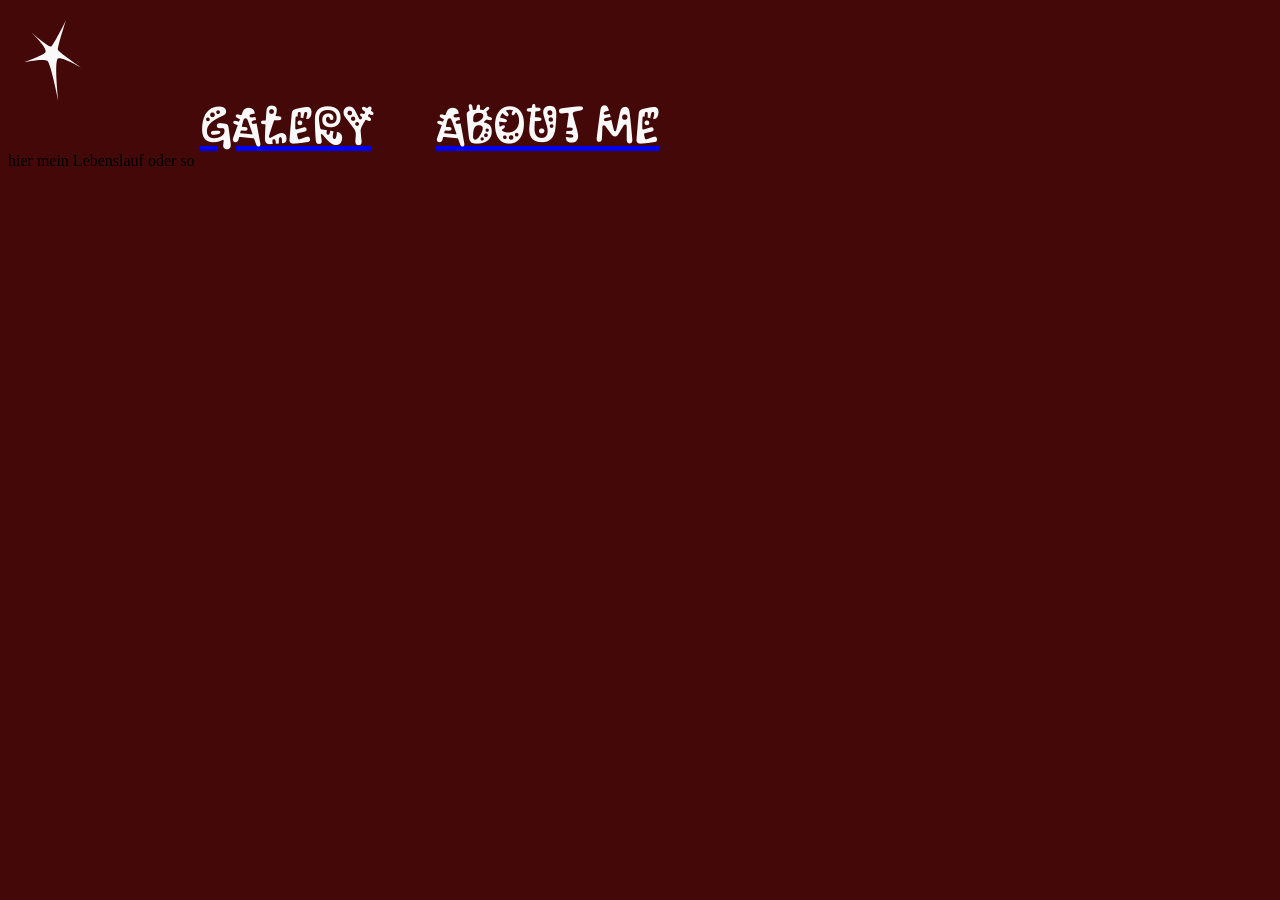
==== aboutme.html @ 047c6b5b "unterseiten" ====
<!DOCTYPE html>
<html lang="en">
<head>
    <meta charset="UTF-8">
    <meta name="viewport" content="width=device-width, initial-scale=1.0">
    <title>Websiteseminar</title>
    <link rel="stylesheet" href="./style.css">
</head>
<body>
    <div id="überschriften">
        <a href="./index.html">
            <img src="./images/stern1.svg" alt="Home" class="stern">
        </a>
        <a href="./Galery.html">
        <p> Galery</p>
        </a>
        <a href="./aboutme.html">
        <p>About me</p>
        </a>
    </div>
    <p>hier mein Lebenslauf oder so</p>
</body>
</html>
---- style.css ----
body{
    background-color: rgb(69, 8, 8);
}
#überschriften{
    display: flex;
    justify-content: left;
    align-items: flex-start;
    gap: 5vw;
    height: 10vw;
    line-height: 10vw;
}

#überschriften img{
    display: block;
    height: auto;
    width: 10vw;
}
#überschriften p{

    font-family: myfont1;
    color: #F9F9F9 ;
    font-size: 4vw;
}



@font-face {
    font-family: myfont1;
    src: url(./fonts/schrift1.ttf);
}
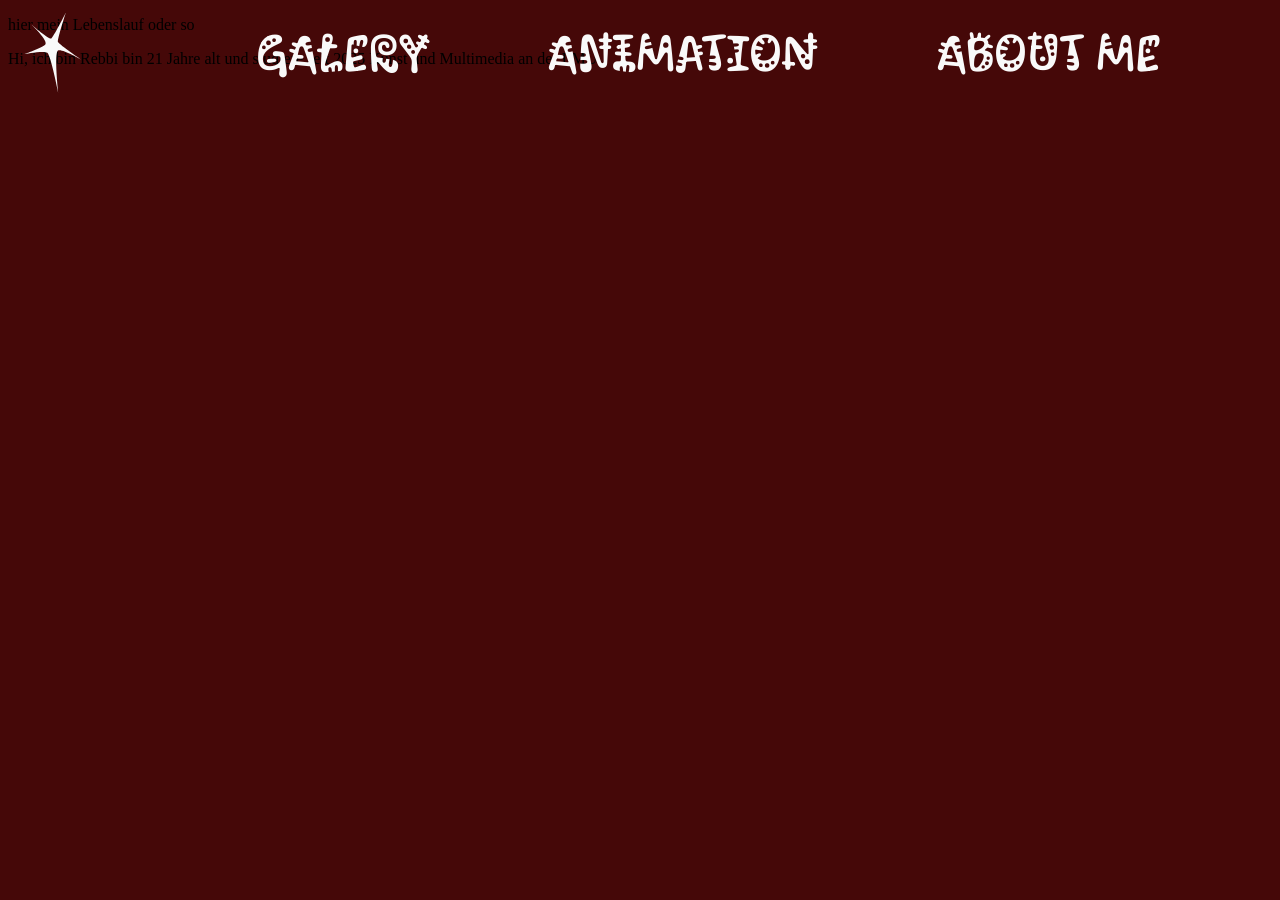
==== commit 415b3193: "Galerie" ====
--- a/aboutme.html
+++ b/aboutme.html
@@ -14,10 +14,19 @@
         <a href="./Galery.html">
         <p> Galery</p>
         </a>
+        <a href="./animation_page/animation.html"> 
+            <p>Animation</p>
+        </a>
         <a href="./aboutme.html">
         <p>About me</p>
         </a>
     </div>
     <p>hier mein Lebenslauf oder so</p>
+
+    <div id="Container">
+        <p>
+            Hi, ich bin Rebbi bin 21 Jahre alt und studiere seit 2025 Kunst und Multimedia an der LMU
+        </p>
+    </div>
 </body>
 </html>
--- a/style.css
+++ b/style.css
@@ -3,11 +3,14 @@
 }
 #überschriften{
     display: flex;
-    justify-content: left;
+    justify-content: space-between;
     align-items: flex-start;
+    width: 90%;
     gap: 5vw;
     height: 10vw;
-    line-height: 10vw;
+    position: fixed;
+    z-index: 10;
+    top: 0;
 }
 
 #überschriften img{
@@ -15,11 +18,25 @@
     height: auto;
     width: 10vw;
 }
+
 #überschriften p{
-
+    margin-top: 2vh;
     font-family: myfont1;
     color: #F9F9F9 ;
     font-size: 4vw;
+    text-align: right;
+    
+
+}
+a:link{
+    color: #F9F9F9 ;
+    text-decoration: none;
+}
+
+
+a:visited{
+    color: black;
+    text-decoration: underline;
 }
 
 
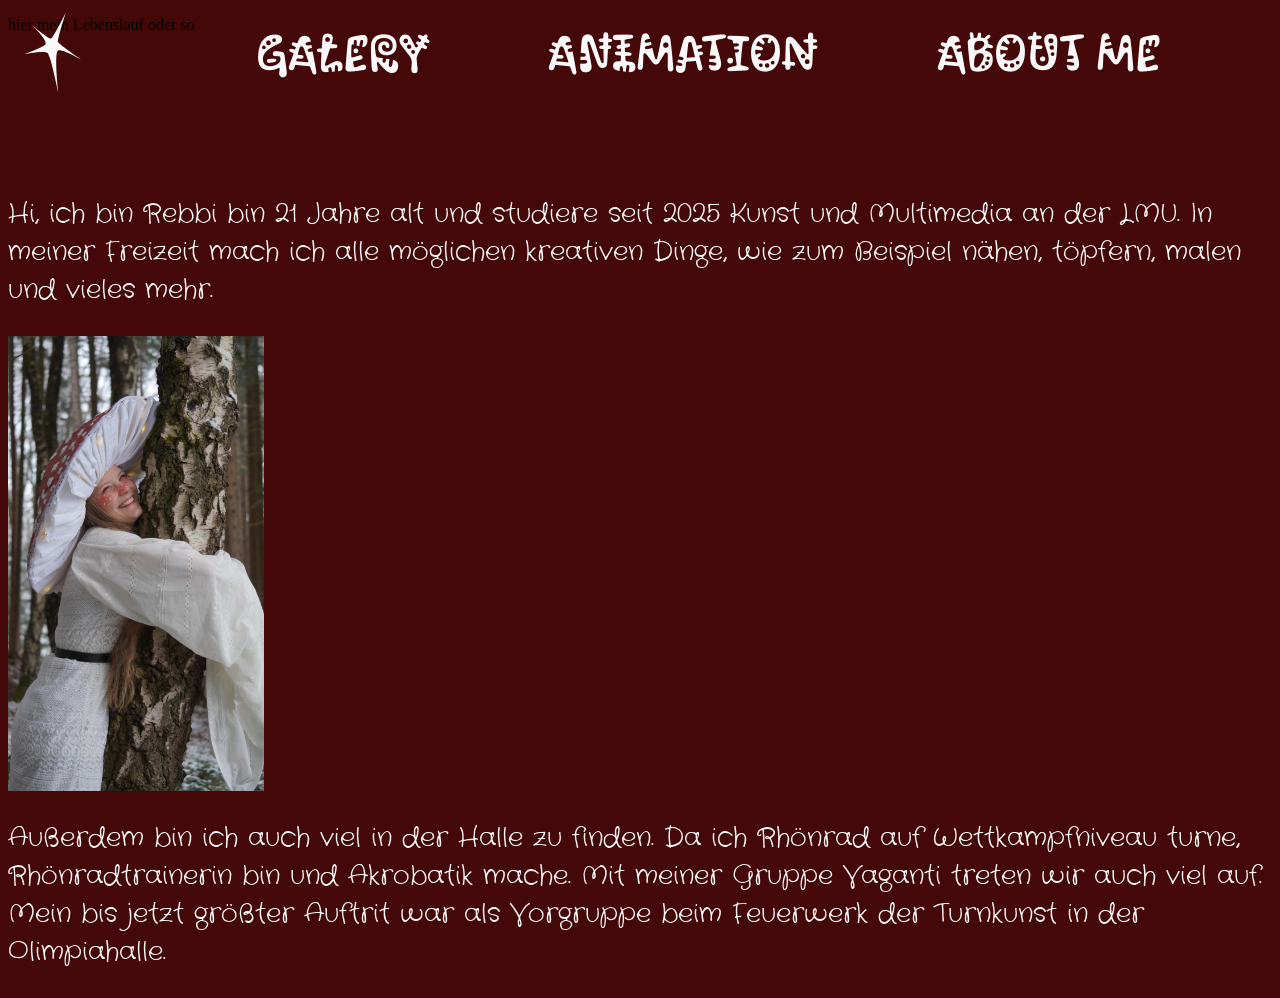
==== commit 642eed95: "about me" ====
--- a/aboutme.html
+++ b/aboutme.html
@@ -4,7 +4,7 @@
     <meta charset="UTF-8">
     <meta name="viewport" content="width=device-width, initial-scale=1.0">
     <title>Websiteseminar</title>
-    <link rel="stylesheet" href="./style.css">
+    <link rel="stylesheet" href="./astyle.css">
 </head>
 <body>
     <div id="überschriften">
@@ -23,9 +23,17 @@
     </div>
     <p>hier mein Lebenslauf oder so</p>
 
-    <div id="Container">
+    <div id="Absatz">
         <p>
-            Hi, ich bin Rebbi bin 21 Jahre alt und studiere seit 2025 Kunst und Multimedia an der LMU
+            Hi, ich bin Rebbi bin 21 Jahre alt und studiere seit 2025 Kunst und Multimedia an der LMU.
+            In meiner Freizeit mach ich alle möglichen kreativen Dinge, wie zum Beispiel nähen, töpfern, malen
+            und vieles mehr.
+        </p>
+        <img src="./images/Pilz.jpeg" alt="Portrait">
+        <p>
+            Außerdem bin ich auch viel in der Halle zu finden. Da ich Rhönrad auf Wettkampfniveau turne,
+            Rhönradtrainerin bin und Akrobatik mache. Mit meiner Gruppe Vaganti treten wir auch viel auf.
+            Mein bis jetzt größter Auftrit war als Vorgruppe beim Feuerwerk der Turnkunst in der Olimpiahalle.
         </p>
     </div>
 </body>
--- a/astyle.css
+++ b/astyle.css
@@ -0,0 +1,59 @@
+body{
+    background-color: rgb(69, 8, 8);
+}
+#überschriften{
+    display: flex;
+    justify-content: space-between;
+    align-items: flex-start;
+    width: 90%;
+    gap: 5vw;
+    height: 10vw;
+    position: fixed;
+    z-index: 10;
+    top: 0;
+}
+
+#überschriften img{
+    display: block;
+    height: auto;
+    width: 10vw;
+}
+
+#überschriften p{
+    margin-top: 2vh;
+    font-family: myfont1;
+    color: #F9F9F9 ;
+    font-size: 4vw;
+
+}
+a:link{
+    text-decoration: none;
+}
+
+#Absatz{
+    display: wrap;
+    justify-content: top ;
+    align-items: flex-start ;
+    margin-top: 18vh;
+    gap: 2vw;
+}
+
+#Absatz p {
+    font-family: CraftyGirls;
+    color: #F9F9F9 ;
+    font-size: 2vw;
+}
+
+#Absatz img{
+    width: 20vw;
+}
+
+@font-face {
+    font-family: myfont1;
+    src: url(./fonts/schrift1.ttf);
+}
+
+@font-face {
+    font-family: CraftyGirls;
+    src: url(./fonts/CraftyGirls-Regular.ttf);
+}
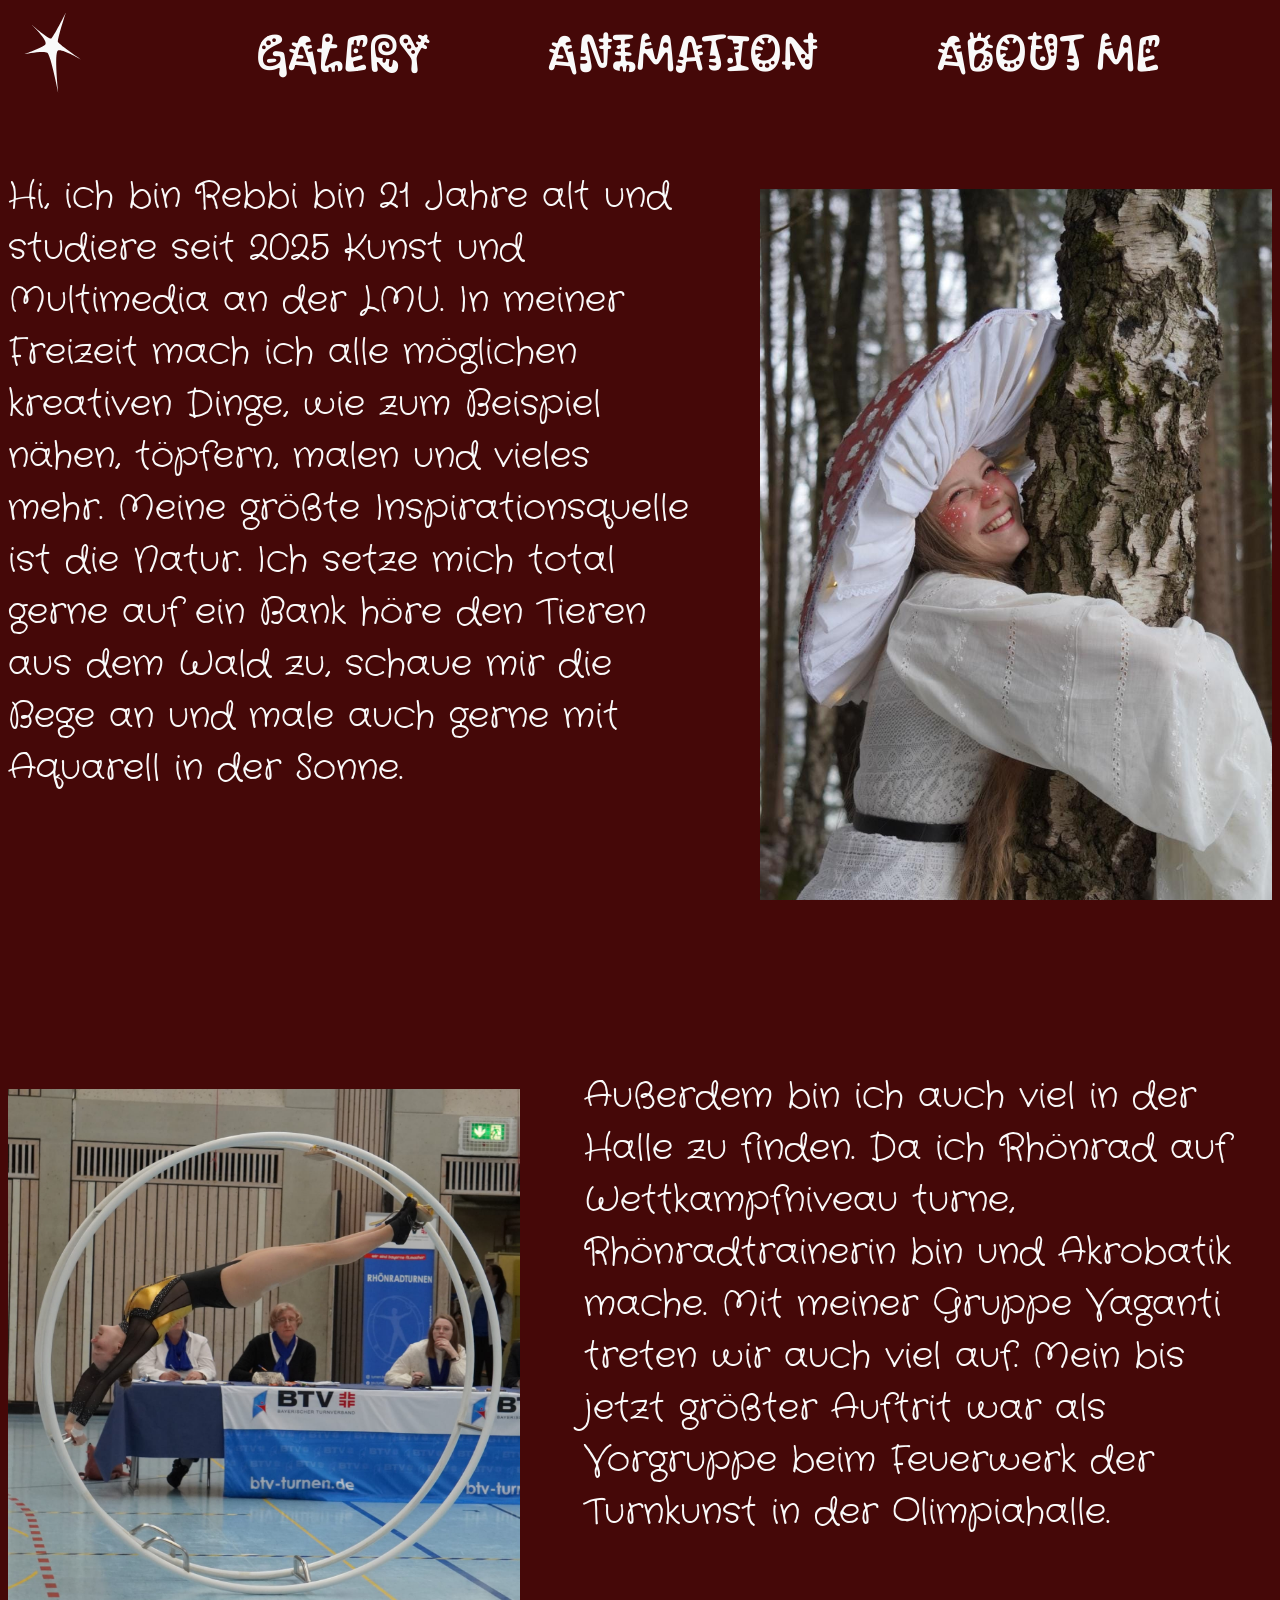
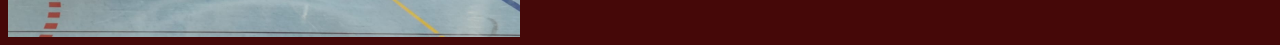
==== commit 6bc5367a: "About me" ====
--- a/aboutme.html
+++ b/aboutme.html
@@ -21,15 +21,18 @@
         <p>About me</p>
         </a>
     </div>
-    <p>hier mein Lebenslauf oder so</p>
-
-    <div id="Absatz">
-        <p>
+    <div class ="Absatz">
+        <p id="Text">
             Hi, ich bin Rebbi bin 21 Jahre alt und studiere seit 2025 Kunst und Multimedia an der LMU.
             In meiner Freizeit mach ich alle möglichen kreativen Dinge, wie zum Beispiel nähen, töpfern, malen
-            und vieles mehr.
+            und vieles mehr. Meine größte Inspirationsquelle ist die Natur. Ich setze mich total gerne auf
+            ein Bank höre den Tieren aus dem Wald zu, schaue mir die Bege an und male auch gerne mit Aquarell
+            in der Sonne.
         </p>
         <img src="./images/Pilz.jpeg" alt="Portrait">
+    </div>
+    <div class="Absatz">
+        <img src="./images/rhönrad.jpeg" alt="Rhönrad">
         <p>
             Außerdem bin ich auch viel in der Halle zu finden. Da ich Rhönrad auf Wettkampfniveau turne,
             Rhönradtrainerin bin und Akrobatik mache. Mit meiner Gruppe Vaganti treten wir auch viel auf.
--- a/astyle.css
+++ b/astyle.css
@@ -30,22 +30,27 @@
     text-decoration: none;
 }
 
-#Absatz{
-    display: wrap;
-    justify-content: top ;
-    align-items: flex-start ;
-    margin-top: 18vh;
-    gap: 2vw;
+.Absatz{
+    display: flex;
+    justify-content:space-between;
+    margin-top: 15vh;
+    gap: 5vw;
 }
 
-#Absatz p {
+.Absatz p {
+    display:flex;
+    flex-direction: column;
     font-family: CraftyGirls;
     color: #F9F9F9 ;
-    font-size: 2vw;
+    font-size: 2.8vw;
+    
 }
 
-#Absatz img{
-    width: 20vw;
+
+
+.Absatz img{
+    margin-top: 6vh;
+    width: 40vw;
 }
 
 @font-face {
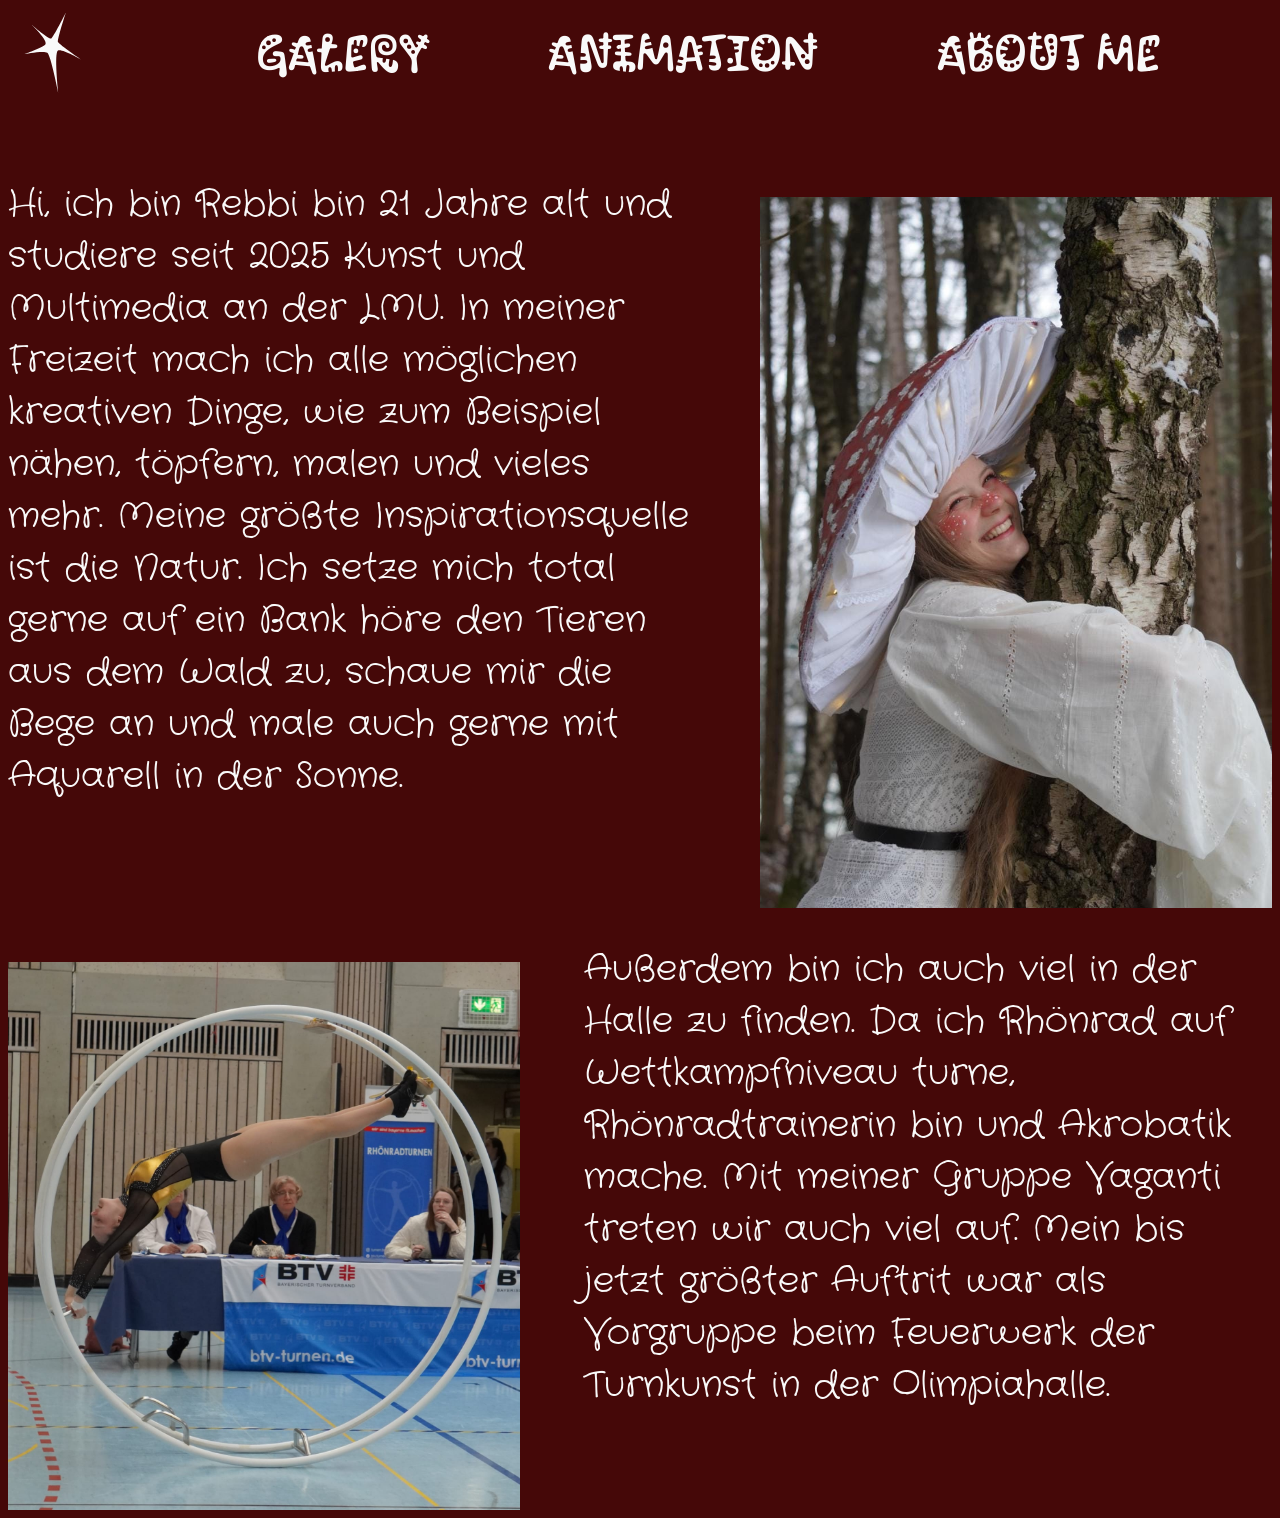
==== commit 6afda65e: "leiste" ====
--- a/aboutme.html
+++ b/aboutme.html
@@ -22,14 +22,15 @@
         </a>
     </div>
     <div class ="Absatz">
+        <div id="Absatz1">
         <p id="Text">
             Hi, ich bin Rebbi bin 21 Jahre alt und studiere seit 2025 Kunst und Multimedia an der LMU.
             In meiner Freizeit mach ich alle möglichen kreativen Dinge, wie zum Beispiel nähen, töpfern, malen
             und vieles mehr. Meine größte Inspirationsquelle ist die Natur. Ich setze mich total gerne auf
-            ein Bank höre den Tieren aus dem Wald zu, schaue mir die Bege an und male auch gerne mit Aquarell
-            in der Sonne.
+            ein Bank höre den Tieren aus dem Wald zu, schaue mir die Bege an und male auch gerne mit Aquarell                in der Sonne.
         </p>
         <img src="./images/Pilz.jpeg" alt="Portrait">
+        </div>
     </div>
     <div class="Absatz">
         <img src="./images/rhönrad.jpeg" alt="Rhönrad">
--- a/astyle.css
+++ b/astyle.css
@@ -17,6 +17,7 @@
     display: block;
     height: auto;
     width: 10vw;
+    transition: transform 0.5s ease;  
 }
 
 #überschriften p{
@@ -24,7 +25,14 @@
     font-family: myfont1;
     color: #F9F9F9 ;
     font-size: 4vw;
+    transition: transform 0.5s ease; 
 
+}
+#überschriften a{
+    transition: transform 0.3s ease;
+}
+a:hover{
+    transform: scale(1.1);
 }
 a:link{
     text-decoration: none;
@@ -33,7 +41,6 @@
 .Absatz{
     display: flex;
     justify-content:space-between;
-    margin-top: 15vh;
     gap: 5vw;
 }
 
@@ -42,15 +49,17 @@
     flex-direction: column;
     font-family: CraftyGirls;
     color: #F9F9F9 ;
-    font-size: 2.8vw;
-    
+    font-size: 2.8vw;  
 }
-
-
-
 .Absatz img{
     margin-top: 6vh;
     width: 40vw;
+}
+#Absatz1{
+    display: flex;
+    justify-content:space-between;
+    gap: 5vw;
+    margin-top: 15vh; 
 }
 
 @font-face {
